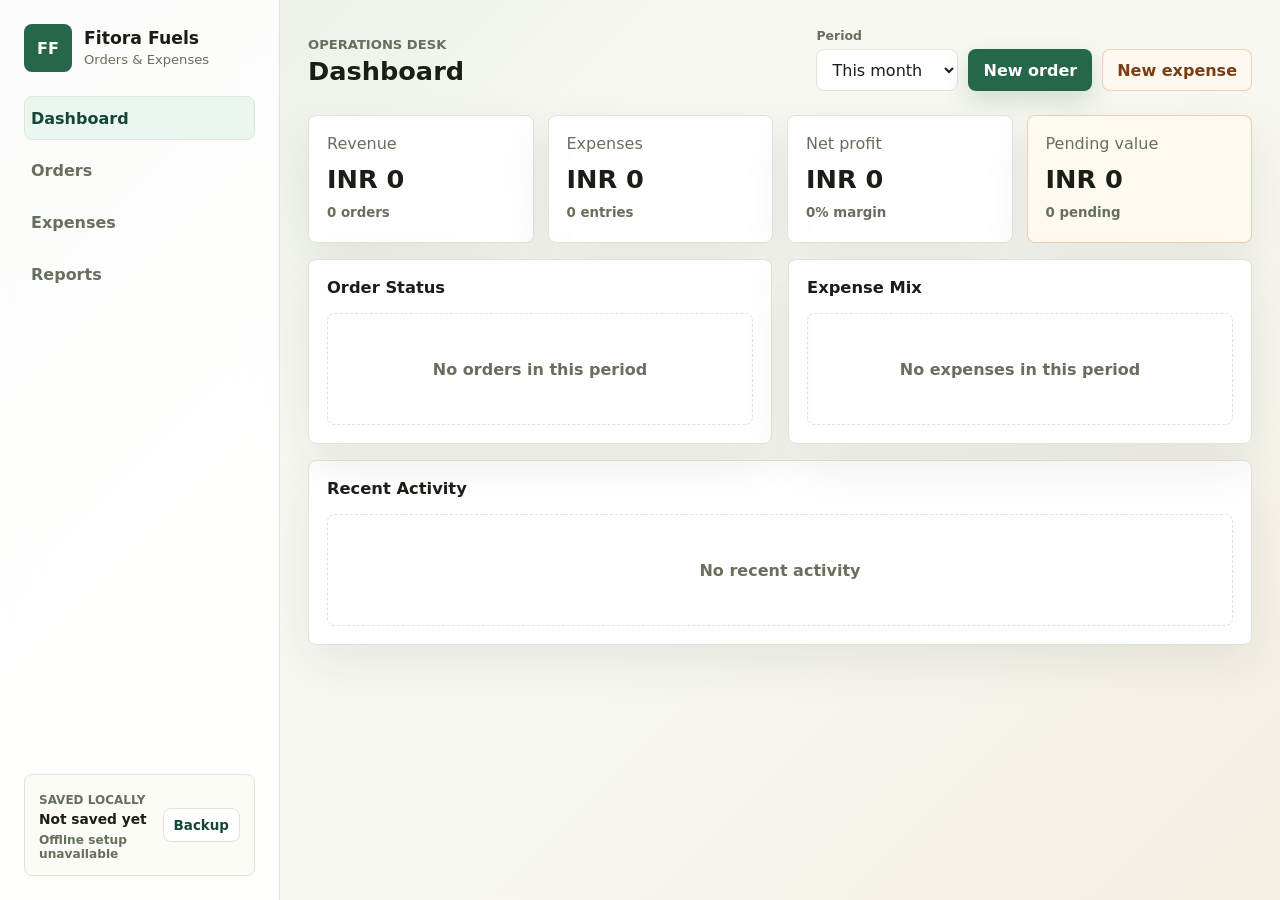
==== index.html @ 19f29a50 "Add files via upload" ====
<!doctype html>
<html lang="en">
  <head>
    <meta charset="UTF-8" />
    <meta name="viewport" content="width=device-width, initial-scale=1.0, viewport-fit=cover" />
    <meta
      name="description"
      content="Track Fitora Fuels orders, expenses, revenue, pending value, and profit."
    />
    <meta name="theme-color" content="#276749" />
    <meta name="mobile-web-app-capable" content="yes" />
    <meta name="apple-mobile-web-app-capable" content="yes" />
    <meta name="apple-mobile-web-app-title" content="Fitora Fuels" />
    <meta name="apple-mobile-web-app-status-bar-style" content="black-translucent" />
    <meta name="msapplication-TileColor" content="#276749" />
    <title>Fitora Fuels Tracker</title>
    <link rel="manifest" href="manifest.webmanifest" />
    <link rel="icon" href="icons/icon.svg" type="image/svg+xml" />
    <link rel="icon" href="favicon-32.png" sizes="32x32" type="image/png" />
    <link rel="apple-touch-icon" href="icons/apple-touch-icon.png" />
    <link rel="stylesheet" href="styles.css" />
    <script defer src="app.js"></script>
  </head>
  <body>
    <div class="app-shell">
      <aside class="sidebar" aria-label="Primary">
        <div class="brand-block">
          <div class="brand-mark" aria-hidden="true">FF</div>
          <div>
            <h1>Fitora Fuels</h1>
            <p>Orders & Expenses</p>
          </div>
        </div>

        <nav class="tab-list" aria-label="Views">
          <button class="tab-button active" type="button" data-tab="dashboard">Dashboard</button>
          <button class="tab-button" type="button" data-tab="orders">Orders</button>
          <button class="tab-button" type="button" data-tab="expenses">Expenses</button>
          <button class="tab-button" type="button" data-tab="reports">Reports</button>
        </nav>

        <div class="storage-panel">
          <div>
            <span class="label">Saved locally</span>
            <strong id="lastSaved">Not saved yet</strong>
            <span class="app-status" id="appStatus">Checking offline mode</span>
          </div>
          <div class="storage-actions">
            <button class="ghost-button compact hide" type="button" id="installBtn">Install</button>
            <button class="ghost-button compact" type="button" id="backupBtn">Backup</button>
          </div>
        </div>
      </aside>

      <main class="main-content">
        <header class="topbar">
          <div>
            <p class="eyebrow">Operations desk</p>
            <h2 id="viewTitle">Dashboard</h2>
          </div>
          <div class="topbar-actions">
            <label class="period-control">
              <span>Period</span>
              <select id="periodFilter">
                <option value="this-month">This month</option>
                <option value="last-month">Last month</option>
                <option value="quarter">This quarter</option>
                <option value="year">This year</option>
                <option value="all">All time</option>
              </select>
            </label>
            <button class="primary-button" type="button" data-jump="orders">New order</button>
            <button class="secondary-button" type="button" data-jump="expenses">New expense</button>
          </div>
        </header>

        <section class="view active" id="dashboardView" data-view="dashboard">
          <div class="metric-grid" aria-label="Summary totals">
            <article class="metric">
              <span>Revenue</span>
              <strong id="revenueMetric">INR 0</strong>
              <small id="orderCountMetric">0 orders</small>
            </article>
            <article class="metric">
              <span>Expenses</span>
              <strong id="expenseMetric">INR 0</strong>
              <small id="expenseCountMetric">0 entries</small>
            </article>
            <article class="metric">
              <span>Net profit</span>
              <strong id="profitMetric">INR 0</strong>
              <small id="marginMetric">0% margin</small>
            </article>
            <article class="metric alert">
              <span>Pending value</span>
              <strong id="pendingMetric">INR 0</strong>
              <small id="pendingCountMetric">0 pending</small>
            </article>
          </div>

          <div class="dashboard-grid">
            <section class="panel">
              <div class="panel-header">
                <h3>Order Status</h3>
                <span id="statusTotal" class="muted"></span>
              </div>
              <div class="status-list" id="statusList"></div>
            </section>

            <section class="panel">
              <div class="panel-header">
                <h3>Expense Mix</h3>
                <span id="expenseMixTotal" class="muted"></span>
              </div>
              <div class="category-list" id="categoryList"></div>
            </section>
          </div>

          <section class="panel">
            <div class="panel-header">
              <h3>Recent Activity</h3>
              <span class="muted" id="recentCount"></span>
            </div>
            <div class="activity-list" id="activityList"></div>
          </section>
        </section>

        <section class="view" id="ordersView" data-view="orders">
          <div class="workspace-grid">
            <form class="entry-form" id="orderForm" autocomplete="off">
              <div class="form-heading">
                <h3 id="orderFormTitle">Add order</h3>
                <button class="ghost-button compact hide" type="button" id="cancelOrderEdit">Cancel edit</button>
              </div>
              <input type="hidden" id="orderId" />

              <div class="field-grid">
                <label>
                  <span>Order date</span>
                  <input id="orderDate" type="date" required />
                </label>
                <label>
                  <span>Order no.</span>
                  <input id="orderNumber" type="text" placeholder="FF-1001" required />
                </label>
                <label class="span-2">
                  <span>Customer</span>
                  <input id="customerName" type="text" placeholder="Customer or company name" required />
                </label>
                <label>
                  <span>Contact</span>
                  <input id="customerContact" type="tel" placeholder="Phone or email" />
                </label>
                <label>
                  <span>Menu item</span>
                  <select id="productName" required>
                    <option value="">Select menu item</option>
                  </select>
                </label>
                <label>
                  <span>Quantity</span>
                  <input id="orderQuantity" type="number" min="0" step="0.01" inputmode="decimal" required />
                </label>
                <label>
                  <span>Unit</span>
                  <select id="orderUnit">
                    <option value="item">item</option>
                    <option value="L">L</option>
                    <option value="kg">kg</option>
                    <option value="pcs">pcs</option>
                    <option value="job">job</option>
                  </select>
                </label>
                <label>
                  <span>Rate</span>
                  <input id="orderRate" type="number" min="0" step="0.01" inputmode="decimal" required />
                </label>
                <label class="span-2 hide" id="customProductWrap">
                  <span>Custom item</span>
                  <input id="customProductName" type="text" placeholder="Item name" />
                </label>
                <label>
                  <span>Delivery fee</span>
                  <input id="deliveryFee" type="number" min="0" step="0.01" inputmode="decimal" value="0" />
                </label>
                <label>
                  <span>Status</span>
                  <select id="orderStatus">
                    <option value="New">New</option>
                    <option value="Scheduled">Scheduled</option>
                    <option value="Delivered">Delivered</option>
                    <option value="Paid">Paid</option>
                    <option value="Cancelled">Cancelled</option>
                  </select>
                </label>
                <label>
                  <span>Payment</span>
                  <select id="orderPayment">
                    <option value="Unpaid">Unpaid</option>
                    <option value="Cash">Cash</option>
                    <option value="UPI">UPI</option>
                    <option value="Bank transfer">Bank transfer</option>
                    <option value="Card">Card</option>
                    <option value="Credit">Credit</option>
                  </select>
                </label>
                <label class="span-2">
                  <span>Notes</span>
                  <textarea id="orderNotes" rows="3" placeholder="Delivery location, driver, invoice note"></textarea>
                </label>
              </div>

              <div class="form-footer">
                <p id="orderPreview">Total: INR 0</p>
                <button class="primary-button" type="submit" id="saveOrderBtn">Save order</button>
              </div>
            </form>

            <section class="panel table-panel">
              <div class="panel-header stacked">
                <div>
                  <h3>Orders</h3>
                  <span class="muted" id="orderTableCount"></span>
                </div>
                <div class="table-actions">
                  <input id="orderSearch" class="search-input" type="search" placeholder="Search orders" />
                  <select id="statusFilter" aria-label="Order status">
                    <option value="all">All status</option>
                    <option value="New">New</option>
                    <option value="Scheduled">Scheduled</option>
                    <option value="Delivered">Delivered</option>
                    <option value="Paid">Paid</option>
                    <option value="Cancelled">Cancelled</option>
                  </select>
                </div>
              </div>
              <div class="table-wrap">
                <table>
                  <thead>
                    <tr>
                      <th>Date</th>
                      <th>Order</th>
                      <th>Customer</th>
                      <th>Product</th>
                      <th>Status</th>
                      <th class="number-cell">Total</th>
                      <th>Actions</th>
                    </tr>
                  </thead>
                  <tbody id="ordersTable"></tbody>
                </table>
              </div>
            </section>
          </div>
        </section>

        <section class="view" id="expensesView" data-view="expenses">
          <div class="workspace-grid">
            <form class="entry-form" id="expenseForm" autocomplete="off">
              <div class="form-heading">
                <h3 id="expenseFormTitle">Add expense</h3>
                <button class="ghost-button compact hide" type="button" id="cancelExpenseEdit">Cancel edit</button>
              </div>
              <input type="hidden" id="expenseId" />

              <div class="field-grid">
                <label>
                  <span>Date</span>
                  <input id="expenseDate" type="date" required />
                </label>
                <label>
                  <span>Category</span>
                  <select id="expenseCategory" required>
                    <option value="Fuel purchase">Fuel purchase</option>
                    <option value="Transport">Transport</option>
                    <option value="Salary">Salary</option>
                    <option value="Maintenance">Maintenance</option>
                    <option value="Utilities">Utilities</option>
                    <option value="Rent">Rent</option>
                    <option value="Tax">Tax</option>
                    <option value="Other">Other</option>
                  </select>
                </label>
                <label class="span-2">
                  <span>Vendor or payee</span>
                  <input id="expenseVendor" type="text" placeholder="Vendor, staff, agency" required />
                </label>
                <label>
                  <span>Amount</span>
                  <input id="expenseAmount" type="number" min="0" step="0.01" inputmode="decimal" required />
                </label>
                <label>
                  <span>Paid by</span>
                  <select id="expenseMethod">
                    <option value="Cash">Cash</option>
                    <option value="UPI">UPI</option>
                    <option value="Bank transfer">Bank transfer</option>
                    <option value="Card">Card</option>
                    <option value="Credit">Credit</option>
                  </select>
                </label>
                <label class="span-2">
                  <span>Notes</span>
                  <textarea id="expenseNotes" rows="3" placeholder="Receipt, tank, vehicle, staff note"></textarea>
                </label>
              </div>

              <div class="form-footer">
                <p id="expensePreview">Amount: INR 0</p>
                <button class="primary-button" type="submit" id="saveExpenseBtn">Save expense</button>
              </div>
            </form>

            <section class="panel table-panel">
              <div class="panel-header stacked">
                <div>
                  <h3>Expenses</h3>
                  <span class="muted" id="expenseTableCount"></span>
                </div>
                <div class="table-actions">
                  <input id="expenseSearch" class="search-input" type="search" placeholder="Search expenses" />
                  <select id="categoryFilter" aria-label="Expense category">
                    <option value="all">All categories</option>
                    <option value="Fuel purchase">Fuel purchase</option>
                    <option value="Transport">Transport</option>
                    <option value="Salary">Salary</option>
                    <option value="Maintenance">Maintenance</option>
                    <option value="Utilities">Utilities</option>
                    <option value="Rent">Rent</option>
                    <option value="Tax">Tax</option>
                    <option value="Other">Other</option>
                  </select>
                </div>
              </div>
              <div class="table-wrap">
                <table>
                  <thead>
                    <tr>
                      <th>Date</th>
                      <th>Category</th>
                      <th>Vendor</th>
                      <th>Paid by</th>
                      <th class="number-cell">Amount</th>
                      <th>Actions</th>
                    </tr>
                  </thead>
                  <tbody id="expensesTable"></tbody>
                </table>
              </div>
            </section>
          </div>
        </section>

        <section class="view" id="reportsView" data-view="reports">
          <div class="report-grid">
            <section class="panel">
              <div class="panel-header">
                <h3>Monthly Summary</h3>
                <button class="ghost-button compact" type="button" id="printBtn">Print</button>
              </div>
              <div class="report-card">
                <div>
                  <span>Revenue</span>
                  <strong id="reportRevenue">INR 0</strong>
                </div>
                <div>
                  <span>Expenses</span>
                  <strong id="reportExpenses">INR 0</strong>
                </div>
                <div>
                  <span>Net</span>
                  <strong id="reportNet">INR 0</strong>
                </div>
              </div>
              <div class="report-bars" id="reportBars"></div>
            </section>

            <section class="panel">
              <div class="panel-header">
                <h3>Data</h3>
                <span class="muted" id="dataTotals"></span>
              </div>
              <div class="data-actions">
                <button class="secondary-button" type="button" id="exportOrdersBtn">Export orders CSV</button>
                <button class="secondary-button" type="button" id="exportExpensesBtn">Export expenses CSV</button>
                <label class="file-button">
                  Import backup
                  <input id="importInput" type="file" accept="application/json" />
                </label>
                <button class="danger-button" type="button" id="clearBtn">Clear all data</button>
              </div>
            </section>
          </div>
        </section>
      </main>
    </div>
  </body>
</html>
---- styles.css ----
:root {
  --bg: #f7f8f2;
  --panel: #ffffff;
  --panel-soft: #fbfcf6;
  --ink: #1b1d17;
  --muted: #66705d;
  --line: #dfe4d6;
  --brand: #276749;
  --brand-dark: #164734;
  --accent: #d77a2f;
  --gold: #c99a2e;
  --danger: #b13d35;
  --danger-soft: #fff0ed;
  --success-soft: #eaf7ef;
  --shadow: 0 18px 50px rgba(31, 43, 27, 0.08);
}

* {
  box-sizing: border-box;
}

html {
  min-width: 320px;
}

body {
  min-height: 100vh;
  margin: 0;
  background:
    linear-gradient(135deg, rgba(39, 103, 73, 0.08), transparent 34%),
    linear-gradient(315deg, rgba(215, 122, 47, 0.08), transparent 42%),
    var(--bg);
  color: var(--ink);
  font-family:
    Inter, ui-sans-serif, system-ui, -apple-system, BlinkMacSystemFont, "Segoe UI",
    sans-serif;
  padding:
    env(safe-area-inset-top) env(safe-area-inset-right) env(safe-area-inset-bottom)
    env(safe-area-inset-left);
}

button,
input,
select,
textarea {
  font: inherit;
}

button {
  cursor: pointer;
}

.app-shell {
  display: grid;
  grid-template-columns: 280px minmax(0, 1fr);
  min-height: 100vh;
}

.sidebar {
  position: sticky;
  top: 0;
  display: flex;
  height: 100vh;
  flex-direction: column;
  gap: 24px;
  border-right: 1px solid var(--line);
  background: rgba(255, 255, 255, 0.82);
  padding: 24px;
  backdrop-filter: blur(18px);
}

.brand-block {
  display: flex;
  align-items: center;
  gap: 12px;
}

.brand-mark {
  display: grid;
  width: 48px;
  height: 48px;
  place-items: center;
  border-radius: 8px;
  background: var(--brand);
  color: #fff;
  font-weight: 800;
}

.brand-block h1,
.topbar h2,
.panel h3,
.entry-form h3 {
  margin: 0;
}

.brand-block h1 {
  font-size: 1.08rem;
  line-height: 1.15;
}

.brand-block p,
.eyebrow,
.muted,
.label,
.metric span,
.metric small,
label span,
.report-card span {
  color: var(--muted);
}

.brand-block p,
.eyebrow {
  margin: 4px 0 0;
  font-size: 0.82rem;
}

.eyebrow {
  font-weight: 700;
  letter-spacing: 0;
  text-transform: uppercase;
}

.tab-list {
  display: grid;
  gap: 8px;
}

.tab-button {
  min-height: 44px;
  border: 1px solid transparent;
  border-radius: 8px;
  background: transparent;
  color: var(--muted);
  font-weight: 750;
  text-align: left;
  transition:
    background 160ms ease,
    border-color 160ms ease,
    color 160ms ease;
}

.tab-button:hover,
.tab-button.active {
  border-color: var(--line);
  background: var(--success-soft);
  color: var(--brand-dark);
}

.storage-panel {
  display: flex;
  align-items: center;
  justify-content: space-between;
  gap: 14px;
  margin-top: auto;
  border: 1px solid var(--line);
  border-radius: 8px;
  background: var(--panel-soft);
  padding: 14px;
}

.storage-panel strong {
  display: block;
  margin-top: 3px;
  font-size: 0.86rem;
}

.app-status {
  display: block;
  margin-top: 6px;
  color: var(--muted);
  font-size: 0.76rem;
  font-weight: 750;
}

.app-status.ready {
  color: var(--brand-dark);
}

.app-status.offline {
  color: #7b3d13;
}

.storage-actions {
  display: grid;
  gap: 8px;
  flex: 0 0 auto;
}

.label {
  font-size: 0.75rem;
  font-weight: 800;
  text-transform: uppercase;
}

.main-content {
  min-width: 0;
  padding: 28px;
}

.topbar {
  display: flex;
  align-items: center;
  justify-content: space-between;
  gap: 20px;
  margin-bottom: 24px;
}

.topbar h2 {
  margin-top: 4px;
  font-size: clamp(1.6rem, 2vw, 2.35rem);
  letter-spacing: 0;
}

.topbar-actions {
  display: flex;
  align-items: end;
  gap: 10px;
  flex-wrap: wrap;
  justify-content: flex-end;
}

.period-control {
  display: grid;
  gap: 6px;
}

label {
  display: grid;
  gap: 7px;
  min-width: 0;
}

label span {
  font-size: 0.78rem;
  font-weight: 750;
}

input,
select,
textarea {
  width: 100%;
  min-height: 42px;
  border: 1px solid var(--line);
  border-radius: 8px;
  background: #fff;
  color: var(--ink);
  outline: none;
  padding: 9px 11px;
}

textarea {
  min-height: 82px;
  resize: vertical;
}

input:focus,
select:focus,
textarea:focus {
  border-color: var(--brand);
  box-shadow: 0 0 0 3px rgba(39, 103, 73, 0.14);
}

.primary-button,
.secondary-button,
.ghost-button,
.danger-button,
.file-button {
  display: inline-flex;
  align-items: center;
  justify-content: center;
  min-height: 42px;
  border-radius: 8px;
  border: 1px solid transparent;
  padding: 0 14px;
  font-weight: 800;
  text-decoration: none;
  transition:
    transform 140ms ease,
    box-shadow 140ms ease,
    background 140ms ease,
    border-color 140ms ease;
}

.primary-button {
  background: var(--brand);
  color: #fff;
  box-shadow: 0 10px 24px rgba(39, 103, 73, 0.18);
}

.primary-button:hover {
  background: var(--brand-dark);
  transform: translateY(-1px);
}

.secondary-button,
.file-button {
  border-color: rgba(215, 122, 47, 0.32);
  background: #fff8ef;
  color: #7b3d13;
}

.secondary-button:hover,
.file-button:hover {
  background: #fff0dd;
}

.ghost-button {
  border-color: var(--line);
  background: #fff;
  color: var(--brand-dark);
}

.ghost-button:hover {
  background: var(--panel-soft);
}

.danger-button {
  border-color: rgba(177, 61, 53, 0.24);
  background: var(--danger-soft);
  color: var(--danger);
}

.danger-button:hover {
  background: #ffe4df;
}

.compact {
  min-height: 34px;
  padding: 0 10px;
  font-size: 0.84rem;
}

.view {
  display: none;
}

.view.active {
  display: block;
}

.metric-grid {
  display: grid;
  grid-template-columns: repeat(4, minmax(0, 1fr));
  gap: 14px;
  margin-bottom: 16px;
}

.metric,
.panel,
.entry-form {
  border: 1px solid var(--line);
  border-radius: 8px;
  background: rgba(255, 255, 255, 0.94);
  box-shadow: var(--shadow);
}

.metric {
  display: grid;
  gap: 7px;
  min-height: 128px;
  padding: 18px;
}

.metric strong {
  overflow-wrap: anywhere;
  font-size: clamp(1.42rem, 2vw, 2rem);
  letter-spacing: 0;
}

.metric small {
  font-weight: 700;
}

.metric.alert {
  border-color: rgba(215, 122, 47, 0.34);
  background: #fffaf0;
}

.dashboard-grid,
.report-grid {
  display: grid;
  grid-template-columns: repeat(2, minmax(0, 1fr));
  gap: 16px;
  margin-bottom: 16px;
}

.panel,
.entry-form {
  padding: 18px;
}

.panel-header,
.form-heading,
.form-footer {
  display: flex;
  align-items: center;
  justify-content: space-between;
  gap: 14px;
  margin-bottom: 16px;
}

.panel-header.stacked {
  align-items: flex-start;
}

.panel h3,
.entry-form h3 {
  font-size: 1.02rem;
}

.muted {
  font-size: 0.86rem;
}

.status-list,
.category-list,
.activity-list,
.report-bars {
  display: grid;
  gap: 10px;
}

.progress-row {
  display: grid;
  gap: 7px;
}

.progress-meta,
.activity-item,
.report-bar-meta {
  display: flex;
  align-items: center;
  justify-content: space-between;
  gap: 10px;
}

.progress-meta span,
.activity-item span,
.report-bar-meta span {
  min-width: 0;
}

.progress-track {
  overflow: hidden;
  height: 9px;
  border-radius: 999px;
  background: #edf0e7;
}

.progress-fill {
  height: 100%;
  border-radius: inherit;
  background: var(--brand);
}

.progress-fill.orange {
  background: var(--accent);
}

.activity-item {
  border-bottom: 1px solid var(--line);
  padding: 4px 0 12px;
}

.activity-item:last-child {
  border-bottom: 0;
  padding-bottom: 0;
}

.activity-title {
  display: grid;
  min-width: 0;
}

.activity-title strong {
  overflow: hidden;
  text-overflow: ellipsis;
  white-space: nowrap;
}

.pill {
  display: inline-flex;
  align-items: center;
  width: fit-content;
  min-height: 28px;
  border-radius: 999px;
  padding: 0 10px;
  background: #eef4ec;
  color: var(--brand-dark);
  font-size: 0.78rem;
  font-weight: 800;
  white-space: nowrap;
}

.pill.warning {
  background: #fff1d6;
  color: #7a4a08;
}

.pill.danger {
  background: var(--danger-soft);
  color: var(--danger);
}

.workspace-grid {
  display: grid;
  grid-template-columns: minmax(320px, 410px) minmax(0, 1fr);
  align-items: start;
  gap: 16px;
}

.entry-form {
  position: sticky;
  top: 20px;
}

.field-grid {
  display: grid;
  grid-template-columns: repeat(2, minmax(0, 1fr));
  gap: 13px;
}

.span-2 {
  grid-column: span 2;
}

.form-footer {
  margin: 18px 0 0;
}

.form-footer p {
  margin: 0;
  color: var(--brand-dark);
  font-weight: 850;
}

.table-panel {
  min-width: 0;
}

.table-actions {
  display: flex;
  align-items: center;
  gap: 10px;
  flex-wrap: wrap;
  justify-content: flex-end;
}

.search-input {
  width: min(260px, 100%);
}

.table-wrap {
  overflow-x: auto;
}

table {
  width: 100%;
  min-width: 780px;
  border-collapse: collapse;
}

th,
td {
  border-bottom: 1px solid var(--line);
  padding: 12px 10px;
  text-align: left;
  vertical-align: middle;
}

th {
  color: var(--muted);
  font-size: 0.74rem;
  font-weight: 850;
  text-transform: uppercase;
}

td {
  font-size: 0.92rem;
}

tbody tr:hover {
  background: var(--panel-soft);
}

.number-cell {
  text-align: right;
}

.row-actions {
  display: flex;
  gap: 7px;
}

.row-actions button {
  min-height: 32px;
  border: 1px solid var(--line);
  border-radius: 7px;
  background: #fff;
  color: var(--ink);
  font-weight: 800;
  padding: 0 9px;
}

.row-actions button:hover {
  background: #f4f7ef;
}

.row-actions .delete {
  color: var(--danger);
}

.empty-state {
  min-height: 112px;
  display: grid;
  place-items: center;
  border: 1px dashed var(--line);
  border-radius: 8px;
  color: var(--muted);
  font-weight: 750;
  text-align: center;
  padding: 16px;
}

.report-card {
  display: grid;
  grid-template-columns: repeat(3, minmax(0, 1fr));
  gap: 10px;
  margin-bottom: 18px;
}

.report-card div {
  min-height: 92px;
  border: 1px solid var(--line);
  border-radius: 8px;
  background: var(--panel-soft);
  padding: 14px;
}

.report-card strong {
  display: block;
  margin-top: 8px;
  overflow-wrap: anywhere;
  font-size: 1.25rem;
}

.report-bar {
  display: grid;
  gap: 8px;
}

.data-actions {
  display: grid;
  grid-template-columns: repeat(2, minmax(0, 1fr));
  gap: 10px;
}

.file-button {
  position: relative;
  overflow: hidden;
}

.file-button input {
  position: absolute;
  inset: 0;
  opacity: 0;
  cursor: pointer;
}

.hide {
  display: none;
}

@media (max-width: 1120px) {
  .app-shell {
    grid-template-columns: 1fr;
  }

  .sidebar {
    position: static;
    height: auto;
    border-right: 0;
    border-bottom: 1px solid var(--line);
  }

  .tab-list {
    grid-template-columns: repeat(4, minmax(0, 1fr));
  }

  .tab-button {
    text-align: center;
  }

  .storage-panel {
    margin-top: 0;
  }

  .workspace-grid {
    grid-template-columns: 1fr;
  }

  .entry-form {
    position: static;
  }
}

@media (max-width: 820px) {
  .main-content,
  .sidebar {
    padding: 18px;
  }

  .topbar,
  .panel-header.stacked,
  .form-footer {
    align-items: stretch;
    flex-direction: column;
  }

  .topbar-actions,
  .table-actions {
    justify-content: stretch;
  }

  .topbar-actions > *,
  .table-actions > *,
  .topbar-actions button,
  .table-actions select,
  .search-input {
    width: 100%;
  }

  .metric-grid,
  .dashboard-grid,
  .report-grid,
  .report-card,
  .data-actions {
    grid-template-columns: 1fr;
  }

  .tab-list {
    grid-template-columns: repeat(2, minmax(0, 1fr));
  }

  .field-grid {
    grid-template-columns: 1fr;
  }

  .span-2 {
    grid-column: auto;
  }
}

@media print {
  body {
    background: #fff;
  }

  .sidebar,
  .topbar-actions,
  .entry-form,
  .table-actions,
  .data-actions,
  .ghost-button {
    display: none;
  }

  .app-shell {
    display: block;
  }

  .main-content {
    padding: 0;
  }

  .view {
    display: none;
  }

  #reportsView {
    display: block;
  }

  .panel,
  .metric {
    box-shadow: none;
  }
}
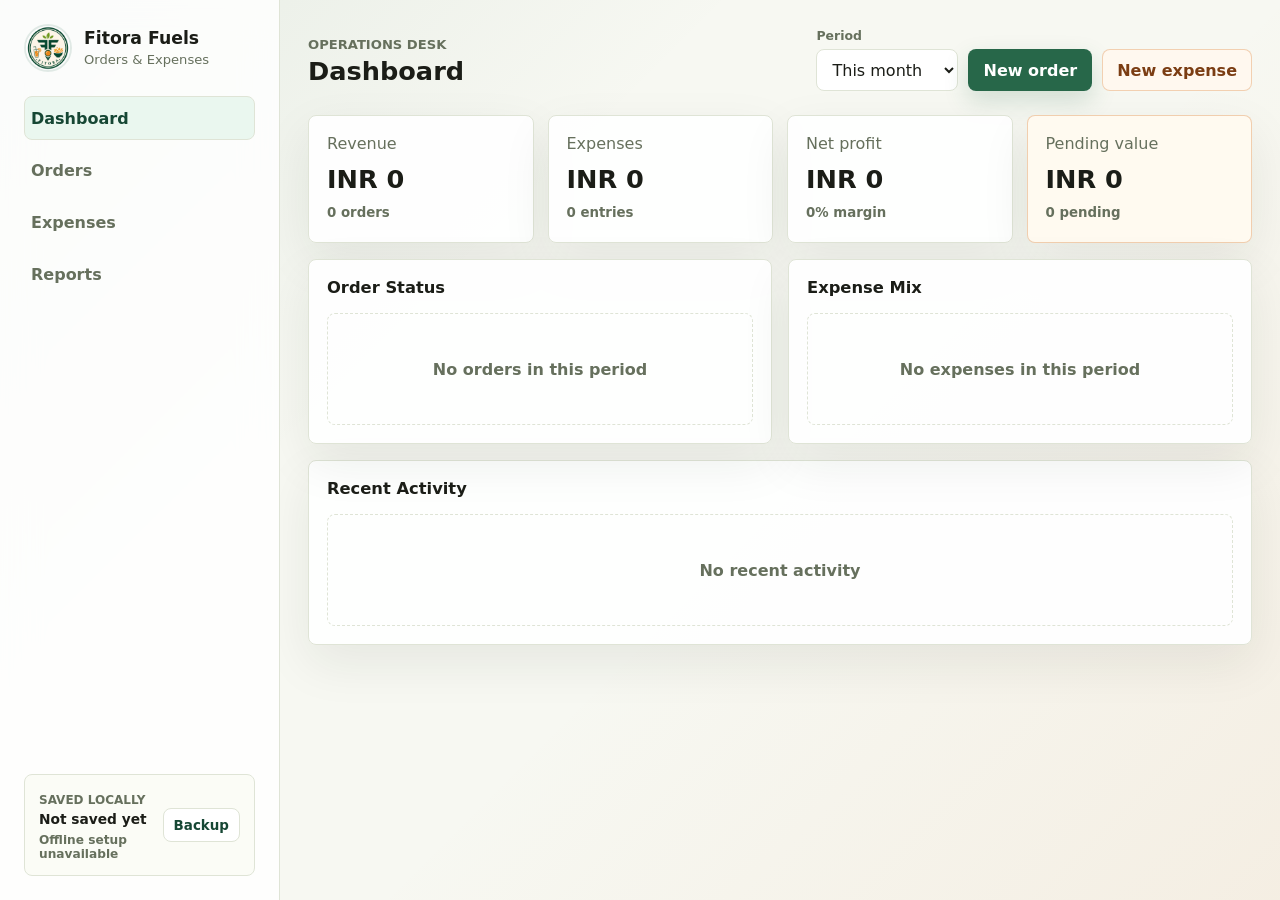
==== commit f9b21ff3: "Add files via upload" ====
--- a/index.html
+++ b/index.html
@@ -15,7 +15,6 @@
     <meta name="msapplication-TileColor" content="#276749" />
     <title>Fitora Fuels Tracker</title>
     <link rel="manifest" href="manifest.webmanifest" />
-    <link rel="icon" href="icons/icon.svg" type="image/svg+xml" />
     <link rel="icon" href="favicon-32.png" sizes="32x32" type="image/png" />
     <link rel="apple-touch-icon" href="icons/apple-touch-icon.png" />
     <link rel="stylesheet" href="styles.css" />
@@ -25,7 +24,7 @@
     <div class="app-shell">
       <aside class="sidebar" aria-label="Primary">
         <div class="brand-block">
-          <div class="brand-mark" aria-hidden="true">FF</div>
+          <img class="brand-logo" src="icons/logo.png" alt="Fitora logo" />
           <div>
             <h1>Fitora Fuels</h1>
             <p>Orders & Expenses</p>
@@ -133,24 +132,16 @@
                 <button class="ghost-button compact hide" type="button" id="cancelOrderEdit">Cancel edit</button>
               </div>
               <input type="hidden" id="orderId" />
+              <input type="hidden" id="orderDate" />
+              <input type="hidden" id="orderNumber" />
+              <input type="hidden" id="customerName" value="Walk-in" />
+              <input type="hidden" id="customerContact" />
+              <input type="hidden" id="orderUnit" value="item" />
+              <input type="hidden" id="deliveryFee" value="0" />
+              <input type="hidden" id="orderStatus" value="New" />
+              <input type="hidden" id="orderNotes" />
 
               <div class="field-grid">
-                <label>
-                  <span>Order date</span>
-                  <input id="orderDate" type="date" required />
-                </label>
-                <label>
-                  <span>Order no.</span>
-                  <input id="orderNumber" type="text" placeholder="FF-1001" required />
-                </label>
-                <label class="span-2">
-                  <span>Customer</span>
-                  <input id="customerName" type="text" placeholder="Customer or company name" required />
-                </label>
-                <label>
-                  <span>Contact</span>
-                  <input id="customerContact" type="tel" placeholder="Phone or email" />
-                </label>
                 <label>
                   <span>Menu item</span>
                   <select id="productName" required>
@@ -162,36 +153,8 @@
                   <input id="orderQuantity" type="number" min="0" step="0.01" inputmode="decimal" required />
                 </label>
                 <label>
-                  <span>Unit</span>
-                  <select id="orderUnit">
-                    <option value="item">item</option>
-                    <option value="L">L</option>
-                    <option value="kg">kg</option>
-                    <option value="pcs">pcs</option>
-                    <option value="job">job</option>
-                  </select>
-                </label>
-                <label>
                   <span>Rate</span>
                   <input id="orderRate" type="number" min="0" step="0.01" inputmode="decimal" required />
-                </label>
-                <label class="span-2 hide" id="customProductWrap">
-                  <span>Custom item</span>
-                  <input id="customProductName" type="text" placeholder="Item name" />
-                </label>
-                <label>
-                  <span>Delivery fee</span>
-                  <input id="deliveryFee" type="number" min="0" step="0.01" inputmode="decimal" value="0" />
-                </label>
-                <label>
-                  <span>Status</span>
-                  <select id="orderStatus">
-                    <option value="New">New</option>
-                    <option value="Scheduled">Scheduled</option>
-                    <option value="Delivered">Delivered</option>
-                    <option value="Paid">Paid</option>
-                    <option value="Cancelled">Cancelled</option>
-                  </select>
                 </label>
                 <label>
                   <span>Payment</span>
@@ -203,10 +166,6 @@
                     <option value="Card">Card</option>
                     <option value="Credit">Credit</option>
                   </select>
-                </label>
-                <label class="span-2">
-                  <span>Notes</span>
-                  <textarea id="orderNotes" rows="3" placeholder="Delivery location, driver, invoice note"></textarea>
                 </label>
               </div>
 
@@ -235,14 +194,14 @@
                 </div>
               </div>
               <div class="table-wrap">
-                <table>
+                <table class="orders-table">
                   <thead>
                     <tr>
                       <th>Date</th>
                       <th>Order</th>
-                      <th>Customer</th>
-                      <th>Product</th>
-                      <th>Status</th>
+                      <th>Menu item</th>
+                      <th>Qty</th>
+                      <th>Payment</th>
                       <th class="number-cell">Total</th>
                       <th>Actions</th>
                     </tr>
--- a/styles.css
+++ b/styles.css
@@ -75,15 +75,14 @@
   gap: 12px;
 }
 
-.brand-mark {
-  display: grid;
+.brand-logo {
   width: 48px;
   height: 48px;
-  place-items: center;
-  border-radius: 8px;
-  background: var(--brand);
-  color: #fff;
-  font-weight: 800;
+  flex: 0 0 auto;
+  border: 2px solid rgba(39, 103, 73, 0.14);
+  border-radius: 999px;
+  background: #fff;
+  object-fit: cover;
 }
 
 .brand-block h1,
@@ -561,6 +560,10 @@
   border-collapse: collapse;
 }
 
+.orders-table {
+  min-width: 640px;
+}
+
 th,
 td {
   border-bottom: 1px solid var(--line);
